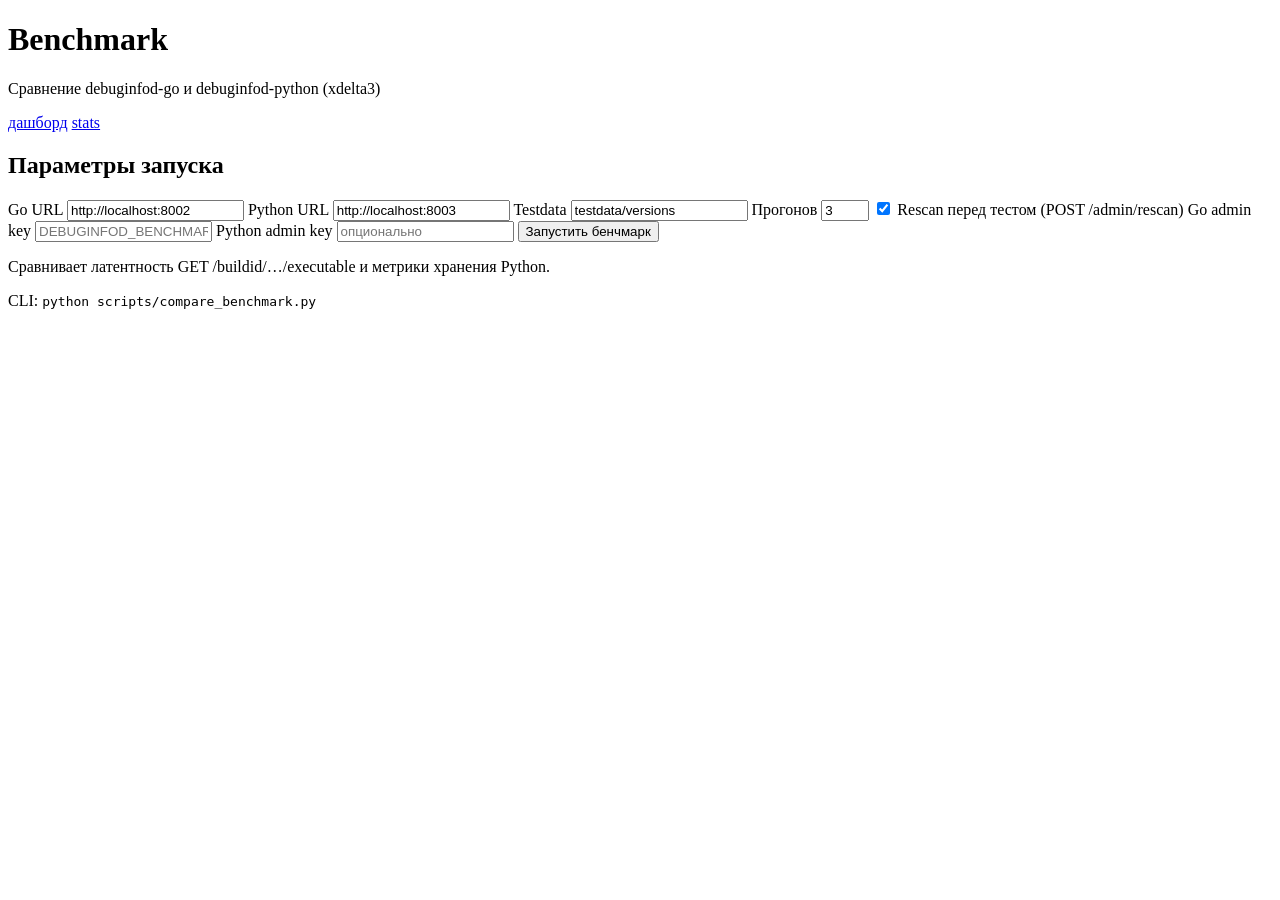
==== debuginfod/webui/static/benchmark.html @ eb6e7257 "Fix benchmark Go latency display and rescan auth - Resolve build-id per server (go_build_id vs py_bu" ====
<!DOCTYPE html>
<html lang="ru">
<head>
  <meta charset="utf-8">
  <meta name="viewport" content="width=device-width, initial-scale=1">
  <title>Benchmark — debuginfod-python</title>
  <link rel="stylesheet" href="/ui/static/app.css">
</head>
<body>
  <header class="header">
    <div class="header-inner">
      <h1>Benchmark</h1>
      <p class="subtitle">Сравнение debuginfod-go и debuginfod-python (xdelta3)</p>
    </div>
    <div class="header-meta">
      <a class="badge link" href="/ui/">дашборд</a>
      <a class="badge link" href="/stats" target="_blank" rel="noopener">stats</a>
    </div>
  </header>

  <main class="container">
    <section class="panel">
      <h2>Параметры запуска</h2>
      <form id="bench-form" class="bench-form">
        <label>
          <span>Go URL</span>
          <input type="url" id="go-url" name="go_url" value="http://localhost:8002" required>
        </label>
        <label>
          <span>Python URL</span>
          <input type="url" id="py-url" name="py_url" value="http://localhost:8003" required>
        </label>
        <label>
          <span>Testdata</span>
          <input type="text" id="testdata" name="testdata" value="testdata/versions" required>
        </label>
        <label>
          <span>Прогонов</span>
          <input type="number" id="runs" name="runs" value="3" min="1" max="20" required>
        </label>
        <label class="bench-checkbox">
          <input type="checkbox" id="rescan" name="rescan" checked>
          <span>Rescan перед тестом (POST /admin/rescan)</span>
        </label>
        <label>
          <span>Go admin key</span>
          <input type="password" id="go-admin-key" name="go_admin_key" placeholder="DEBUGINFOD_BENCHMARK_GO_ADMIN_KEY" autocomplete="off">
        </label>
        <label>
          <span>Python admin key</span>
          <input type="password" id="py-admin-key" name="py_admin_key" placeholder="опционально" autocomplete="off">
        </label>
        <button type="submit" id="run-btn">Запустить бенчмарк</button>
      </form>
      <p class="hint" id="bench-hint">Сравнивает латентность GET /buildid/…/executable и метрики хранения Python.</p>
      <div id="bench-warnings" class="warnings-panel" hidden></div>
      <div id="bench-status" class="search-status"></div>
    </section>

    <section class="stats-grid" id="summary-grid" hidden aria-live="polite"></section>

    <section class="panel chart-panel" id="latency-panel" hidden>
      <h2>Латентность по версиям (среднее, ms)</h2>
      <div class="chart-wrap">
        <canvas id="latency-chart" width="900" height="360" role="img" aria-label="График латентности"></canvas>
      </div>
      <div class="chart-legend">
        <span class="legend-item go">debuginfod-go</span>
        <span class="legend-item py">debuginfod-python</span>
      </div>
    </section>

    <section class="panel chart-panel" id="storage-panel" hidden>
      <h2>Использование диска</h2>
      <div class="chart-wrap">
        <canvas id="storage-chart" width="900" height="320" role="img" aria-label="График хранения"></canvas>
      </div>
      <p class="hint">Go: суммарный размер ELF в testdata. Python: оценка занятого места в blob-хранилище только для testdata (не весь /stats).</p>
    </section>

    <section class="panel" id="details-panel" hidden>
      <h2>Детали по бинарникам</h2>
      <div class="table-wrap">
        <table class="results-table" id="details-table">
          <thead>
            <tr>
              <th>версия</th>
              <th>build-id</th>
              <th>размер</th>
              <th>Go ms</th>
              <th>Python ms</th>
              <th>ratio py/go</th>
            </tr>
          </thead>
          <tbody id="details-body"></tbody>
        </table>
      </div>
    </section>

    <section class="panel" id="history-panel" hidden>
      <h2>История запусков</h2>
      <div class="table-wrap">
        <table class="results-table" id="history-table">
          <thead>
            <tr>
              <th>время</th>
              <th>бинарников</th>
              <th>Go ms</th>
              <th>Python ms</th>
              <th>сжатие</th>
            </tr>
          </thead>
          <tbody id="history-body"></tbody>
        </table>
      </div>
    </section>
  </main>

  <footer class="footer">
    <span>CLI: <code>python scripts/compare_benchmark.py</code></span>
  </footer>

  <script src="/ui/static/benchmark.js"></script>
</body>
</html>
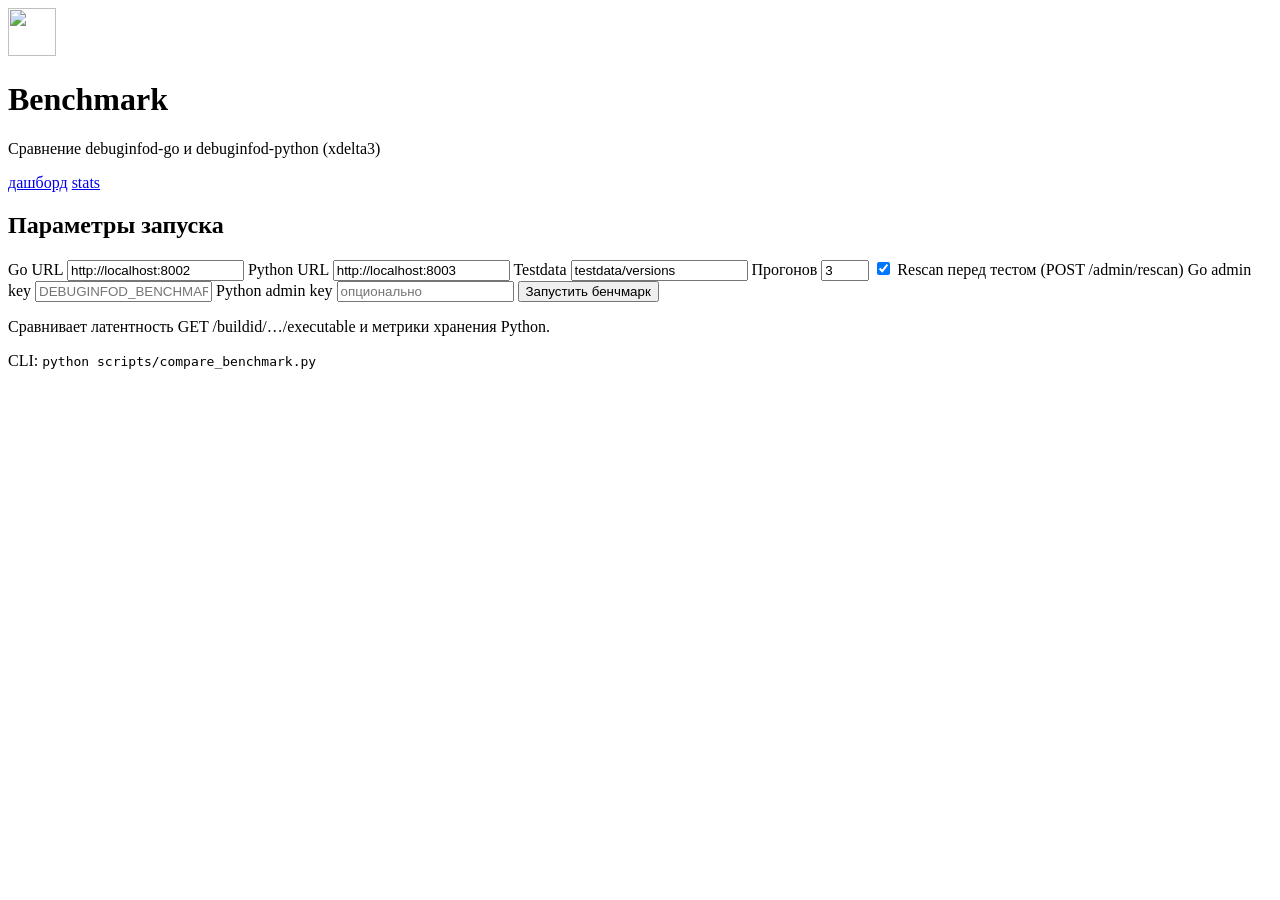
==== commit 665fd169: "Add Web UI favicon and header logo Wire debuginfo_ico.png as tab icon (including /favicon.ico) and d" ====
--- a/debuginfod/webui/static/benchmark.html
+++ b/debuginfod/webui/static/benchmark.html
@@ -4,13 +4,24 @@
   <meta charset="utf-8">
   <meta name="viewport" content="width=device-width, initial-scale=1">
   <title>Benchmark — debuginfod-python</title>
+  <link rel="icon" href="/ui/static/debuginfo_ico.png" type="image/png">
   <link rel="stylesheet" href="/ui/static/app.css">
 </head>
 <body>
   <header class="header">
-    <div class="header-inner">
-      <h1>Benchmark</h1>
-      <p class="subtitle">Сравнение debuginfod-go и debuginfod-python (xdelta3)</p>
+    <div class="header-brand">
+      <img
+        src="/ui/static/debuginfo_2x.png"
+        alt=""
+        class="header-logo"
+        width="48"
+        height="48"
+        decoding="async"
+      >
+      <div class="header-inner">
+        <h1>Benchmark</h1>
+        <p class="subtitle">Сравнение debuginfod-go и debuginfod-python (xdelta3)</p>
+      </div>
     </div>
     <div class="header-meta">
       <a class="badge link" href="/ui/">дашборд</a>
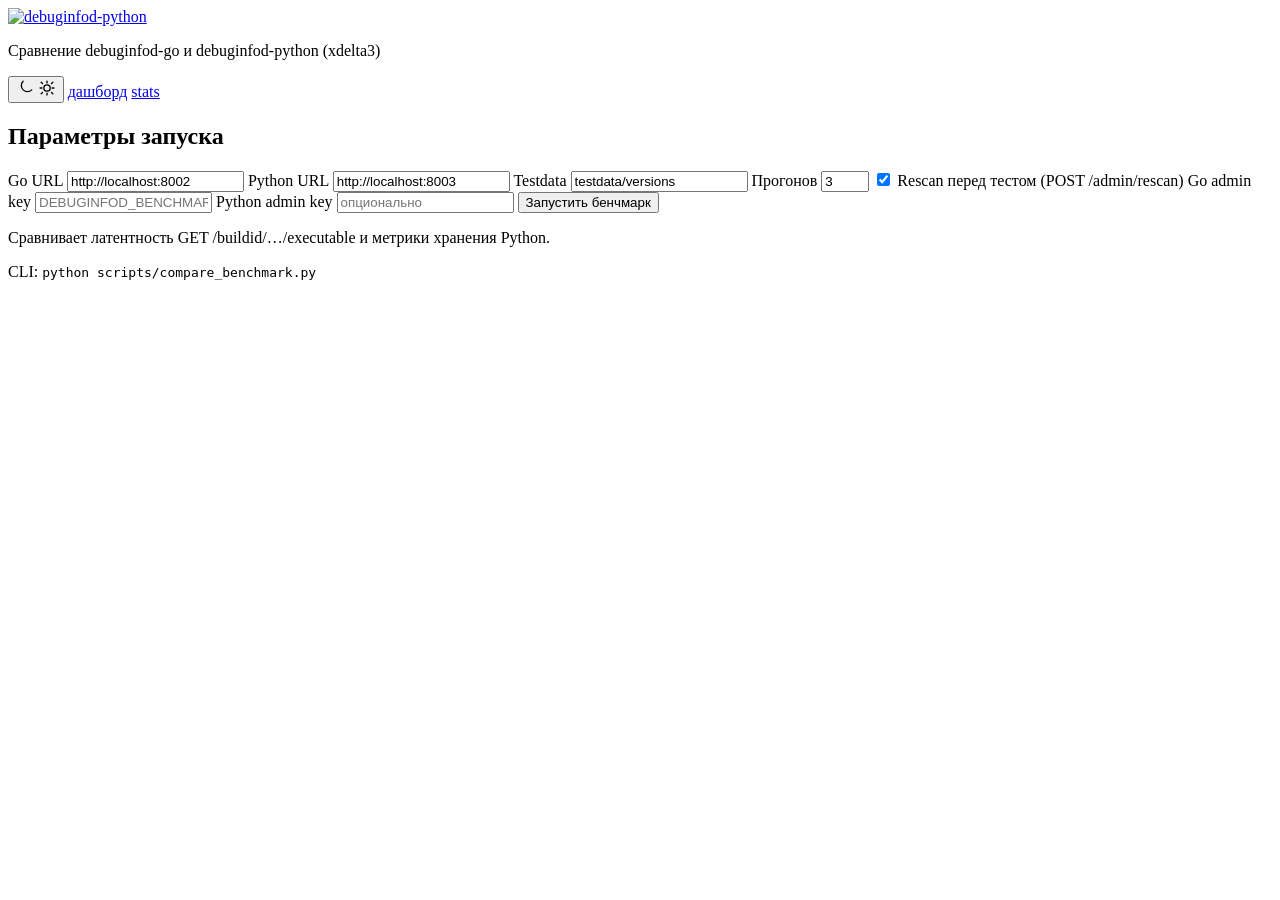
==== commit 436535a2: "Redesign Web UI: larger logo, custom theme, light/dark toggle Display the wide brand image at natura" ====
--- a/debuginfod/webui/static/benchmark.html
+++ b/debuginfod/webui/static/benchmark.html
@@ -5,25 +5,40 @@
   <meta name="viewport" content="width=device-width, initial-scale=1">
   <title>Benchmark — debuginfod-python</title>
   <link rel="icon" href="/ui/static/debuginfo_ico.png" type="image/png">
+  <script src="/ui/static/theme.js"></script>
   <link rel="stylesheet" href="/ui/static/app.css">
 </head>
 <body>
   <header class="header">
-    <div class="header-brand">
-      <img
-        src="/ui/static/debuginfo_2x.png"
-        alt=""
-        class="header-logo"
-        width="48"
-        height="48"
-        decoding="async"
+    <div class="header-main">
+      <a href="/ui/" class="header-brand" aria-label="debuginfod-python — дашборд">
+        <img
+          src="/ui/static/debuginfo_2x.png"
+          alt="debuginfod-python"
+          class="header-logo"
+          width="1200"
+          height="627"
+          decoding="async"
+        >
+      </a>
+      <p class="header-tagline">Сравнение debuginfod-go и debuginfod-python (xdelta3)</p>
+    </div>
+    <div class="header-toolbar">
+      <button
+        type="button"
+        class="icon-btn theme-toggle"
+        aria-label="Переключить тему"
+        aria-pressed="true"
+        title="Светлая тема"
       >
-      <div class="header-inner">
-        <h1>Benchmark</h1>
-        <p class="subtitle">Сравнение debuginfod-go и debuginfod-python (xdelta3)</p>
-      </div>
-    </div>
-    <div class="header-meta">
+        <svg class="theme-icon theme-icon-dark" width="18" height="18" viewBox="0 0 24 24" fill="none" aria-hidden="true">
+          <path d="M21 14.5A7.5 7.5 0 0 1 9.5 3 6.5 6.5 0 1 0 21 14.5Z" stroke="currentColor" stroke-width="1.75" stroke-linejoin="round"/>
+        </svg>
+        <svg class="theme-icon theme-icon-light" width="18" height="18" viewBox="0 0 24 24" fill="none" aria-hidden="true" hidden>
+          <circle cx="12" cy="12" r="4.25" stroke="currentColor" stroke-width="1.75"/>
+          <path d="M12 2.75v2.5M12 18.75v2.5M4.22 4.22l1.77 1.77M18.01 18.01l1.77 1.77M2.75 12h2.5M18.75 12h2.5M4.22 19.78l1.77-1.77M18.01 5.99l1.77-1.77" stroke="currentColor" stroke-width="1.75" stroke-linecap="round"/>
+        </svg>
+      </button>
       <a class="badge link" href="/ui/">дашборд</a>
       <a class="badge link" href="/stats" target="_blank" rel="noopener">stats</a>
     </div>
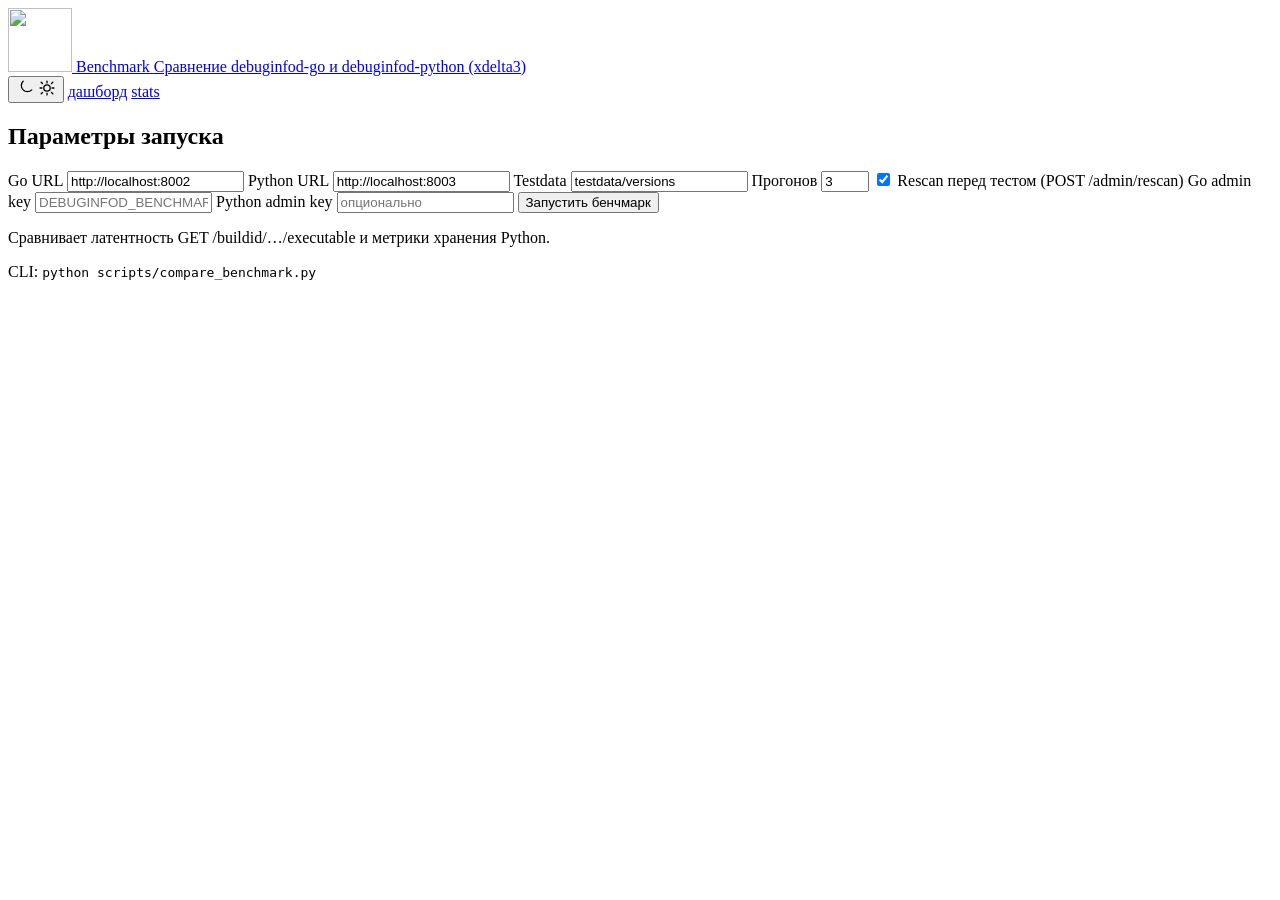
==== commit 759e15da: "Fix browse on corrupt ELF; compact header; red/blue theme - Catch ELFParseError in elfcomment; skip " ====
--- a/debuginfod/webui/static/benchmark.html
+++ b/debuginfod/webui/static/benchmark.html
@@ -10,19 +10,20 @@
 </head>
 <body>
   <header class="header">
-    <div class="header-main">
-      <a href="/ui/" class="header-brand" aria-label="debuginfod-python — дашборд">
-        <img
-          src="/ui/static/debuginfo_2x.png"
-          alt="debuginfod-python"
-          class="header-logo"
-          width="1200"
-          height="627"
-          decoding="async"
-        >
-      </a>
-      <p class="header-tagline">Сравнение debuginfod-go и debuginfod-python (xdelta3)</p>
-    </div>
+    <a href="/ui/" class="header-brand" aria-label="debuginfod-python — дашборд">
+      <img
+        src="/ui/static/debuginfo_ico.png"
+        alt=""
+        class="header-mark"
+        width="64"
+        height="64"
+        decoding="async"
+      >
+      <span class="header-copy">
+        <span class="header-title">Benchmark</span>
+        <span class="header-tagline">Сравнение debuginfod-go и debuginfod-python (xdelta3)</span>
+      </span>
+    </a>
     <div class="header-toolbar">
       <button
         type="button"
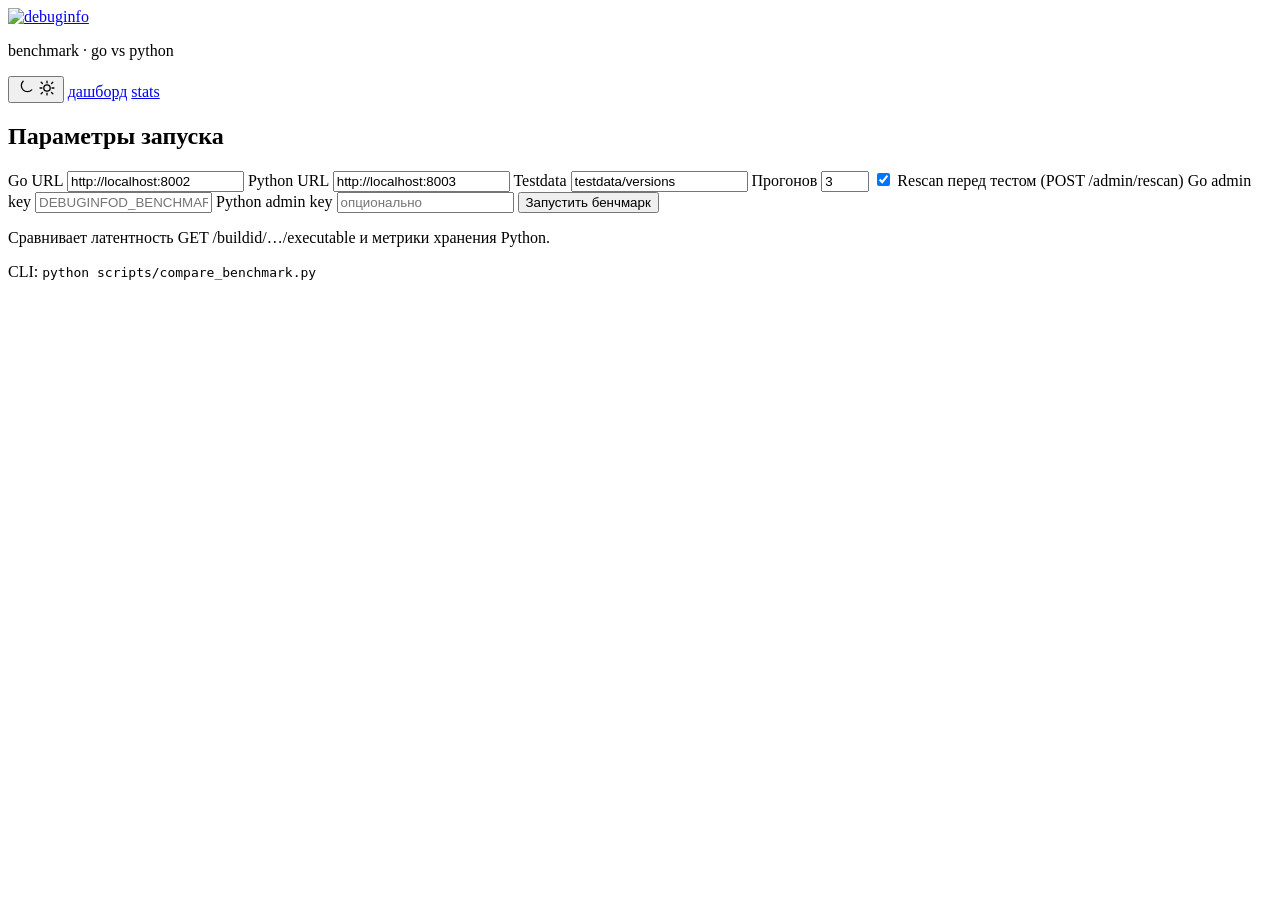
==== commit ec14ea99: "Restore full logo compactly; distinctive trace-themed UI Use debuginfo_2x wordmark at fixed height i" ====
--- a/debuginfod/webui/static/benchmark.html
+++ b/debuginfod/webui/static/benchmark.html
@@ -10,20 +10,19 @@
 </head>
 <body>
   <header class="header">
-    <a href="/ui/" class="header-brand" aria-label="debuginfod-python — дашборд">
-      <img
-        src="/ui/static/debuginfo_ico.png"
-        alt=""
-        class="header-mark"
-        width="64"
-        height="64"
-        decoding="async"
-      >
-      <span class="header-copy">
-        <span class="header-title">Benchmark</span>
-        <span class="header-tagline">Сравнение debuginfod-go и debuginfod-python (xdelta3)</span>
-      </span>
-    </a>
+    <div class="header-start">
+      <a href="/ui/" class="header-brand" aria-label="debuginfod-python — дашборд">
+        <img
+          src="/ui/static/debuginfo_2x.png"
+          alt="debuginfo"
+          class="header-logo"
+          width="1200"
+          height="627"
+          decoding="async"
+        >
+      </a>
+      <p class="header-tagline">benchmark · go vs python</p>
+    </div>
     <div class="header-toolbar">
       <button
         type="button"
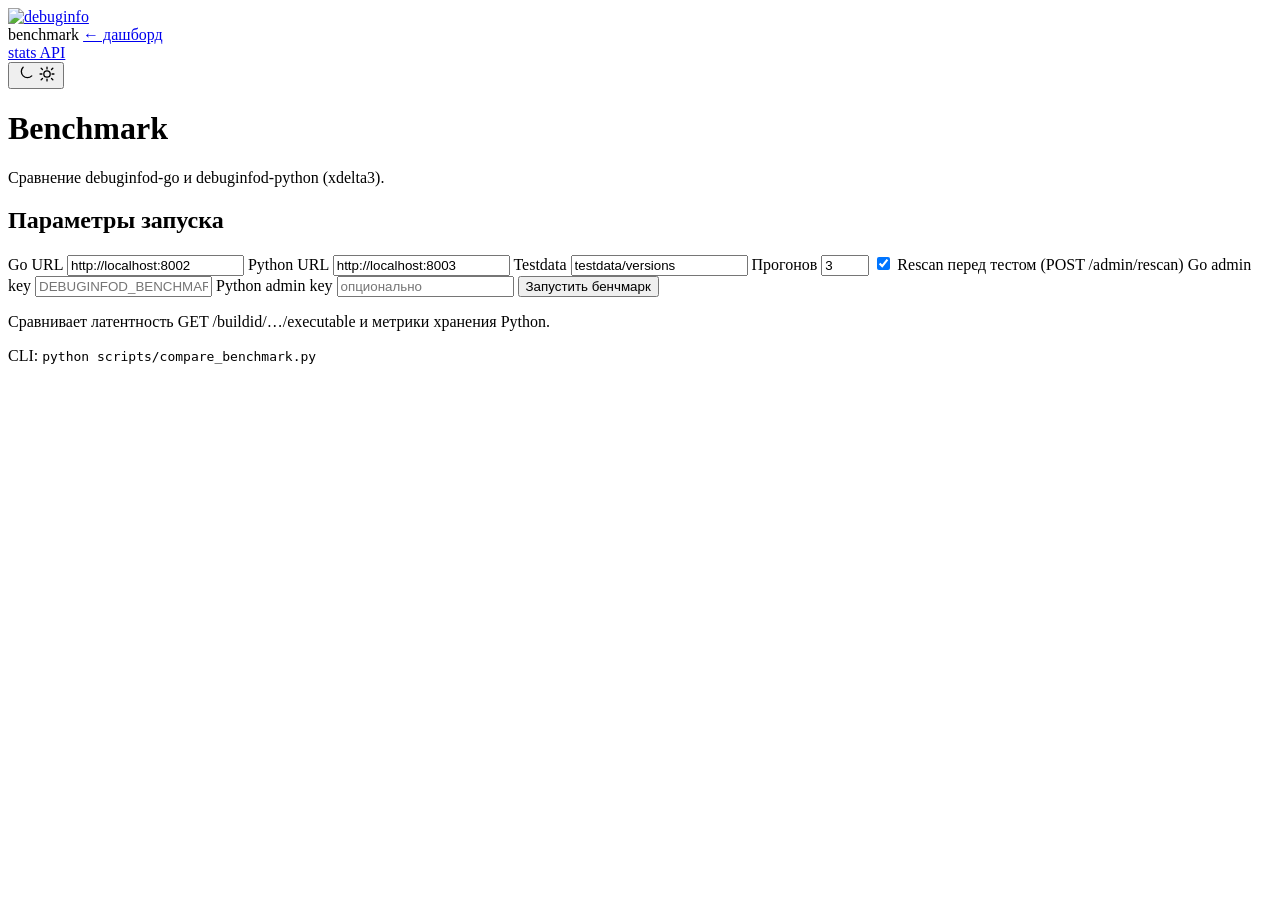
==== commit b59e4bb3: "Redesign UI as console layout with hero logo mast Replace the sidebar dashboard shell with a split c" ====
--- a/debuginfod/webui/static/benchmark.html
+++ b/debuginfod/webui/static/benchmark.html
@@ -9,142 +9,149 @@
   <link rel="stylesheet" href="/ui/static/app.css">
 </head>
 <body>
-  <header class="header">
-    <div class="header-start">
-      <a href="/ui/" class="header-brand" aria-label="debuginfod-python — дашборд">
+  <div class="console">
+    <aside class="brand-mast" aria-label="Бренд и навигация">
+      <a href="/ui/" class="logo-hero-wrap" aria-label="debuginfod-python — дашборд">
         <img
           src="/ui/static/debuginfo_2x.png"
           alt="debuginfo"
-          class="header-logo"
+          class="logo-hero"
           width="1200"
           height="627"
           decoding="async"
         >
       </a>
-      <p class="header-tagline">benchmark · go vs python</p>
+
+      <div class="mast-meta">
+        <span class="mast-title">benchmark</span>
+        <a href="/ui/" class="mast-back">← дашборд</a>
+      </div>
+
+      <div class="mast-actions">
+        <a class="mast-btn mast-btn-ghost" href="/stats" target="_blank" rel="noopener">stats API</a>
+        <div class="mast-tools">
+          <button type="button" class="icon-btn theme-toggle" aria-label="Переключить тему" aria-pressed="true" title="Светлая тема">
+            <svg class="theme-icon theme-icon-dark" width="18" height="18" viewBox="0 0 24 24" fill="none" aria-hidden="true">
+              <path d="M21 14.5A7.5 7.5 0 0 1 9.5 3 6.5 6.5 0 1 0 21 14.5Z" stroke="currentColor" stroke-width="1.75" stroke-linejoin="round"/>
+            </svg>
+            <svg class="theme-icon theme-icon-light" width="18" height="18" viewBox="0 0 24 24" fill="none" aria-hidden="true" hidden>
+              <circle cx="12" cy="12" r="4.25" stroke="currentColor" stroke-width="1.75"/>
+              <path d="M12 2.75v2.5M12 18.75v2.5M4.22 4.22l1.77 1.77M18.01 18.01l1.77 1.77M2.75 12h2.5M18.75 12h2.5M4.22 19.78l1.77-1.77M18.01 5.99l1.77-1.77" stroke="currentColor" stroke-width="1.75" stroke-linecap="round"/>
+            </svg>
+          </button>
+        </div>
+      </div>
+    </aside>
+
+    <div class="stage-shell">
+      <main class="tab-panel tab-panel-scroll active">
+        <div class="scans-intro">
+          <h1 class="page-title">Benchmark</h1>
+          <p class="page-lead">Сравнение debuginfod-go и debuginfod-python (xdelta3).</p>
+        </div>
+
+        <section class="panel">
+          <h2>Параметры запуска</h2>
+          <form id="bench-form" class="bench-form">
+            <label>
+              <span>Go URL</span>
+              <input type="url" id="go-url" name="go_url" value="http://localhost:8002" required>
+            </label>
+            <label>
+              <span>Python URL</span>
+              <input type="url" id="py-url" name="py_url" value="http://localhost:8003" required>
+            </label>
+            <label>
+              <span>Testdata</span>
+              <input type="text" id="testdata" name="testdata" value="testdata/versions" required>
+            </label>
+            <label>
+              <span>Прогонов</span>
+              <input type="number" id="runs" name="runs" value="3" min="1" max="20" required>
+            </label>
+            <label class="bench-checkbox">
+              <input type="checkbox" id="rescan" name="rescan" checked>
+              <span>Rescan перед тестом (POST /admin/rescan)</span>
+            </label>
+            <label>
+              <span>Go admin key</span>
+              <input type="password" id="go-admin-key" name="go_admin_key" placeholder="DEBUGINFOD_BENCHMARK_GO_ADMIN_KEY" autocomplete="off">
+            </label>
+            <label>
+              <span>Python admin key</span>
+              <input type="password" id="py-admin-key" name="py_admin_key" placeholder="опционально" autocomplete="off">
+            </label>
+            <button type="submit" id="run-btn">Запустить бенчмарк</button>
+          </form>
+          <p class="hint" id="bench-hint">Сравнивает латентность GET /buildid/…/executable и метрики хранения Python.</p>
+          <div id="bench-warnings" class="warnings-panel" hidden></div>
+          <div id="bench-status" class="search-status"></div>
+        </section>
+
+        <section class="hud-metrics hud-metrics-wrap" id="summary-grid" hidden aria-live="polite"></section>
+
+        <section class="panel chart-panel" id="latency-panel" hidden>
+          <h2>Латентность по версиям (среднее, ms)</h2>
+          <div class="chart-wrap">
+            <canvas id="latency-chart" width="900" height="360" role="img" aria-label="График латентности"></canvas>
+          </div>
+          <div class="chart-legend">
+            <span class="legend-item go">debuginfod-go</span>
+            <span class="legend-item py">debuginfod-python</span>
+          </div>
+        </section>
+
+        <section class="panel chart-panel" id="storage-panel" hidden>
+          <h2>Использование диска</h2>
+          <div class="chart-wrap">
+            <canvas id="storage-chart" width="900" height="320" role="img" aria-label="График хранения"></canvas>
+          </div>
+          <p class="hint">Go: суммарный размер ELF в testdata. Python: оценка занятого места в blob-хранилище только для testdata (не весь /stats).</p>
+        </section>
+
+        <section class="panel" id="details-panel" hidden>
+          <h2>Детали по бинарникам</h2>
+          <div class="table-wrap">
+            <table class="results-table" id="details-table">
+              <thead>
+                <tr>
+                  <th>версия</th>
+                  <th>build-id</th>
+                  <th>размер</th>
+                  <th>Go ms</th>
+                  <th>Python ms</th>
+                  <th>ratio py/go</th>
+                </tr>
+              </thead>
+              <tbody id="details-body"></tbody>
+            </table>
+          </div>
+        </section>
+
+        <section class="panel" id="history-panel" hidden>
+          <h2>История запусков</h2>
+          <div class="table-wrap">
+            <table class="results-table" id="history-table">
+              <thead>
+                <tr>
+                  <th>время</th>
+                  <th>бинарников</th>
+                  <th>Go ms</th>
+                  <th>Python ms</th>
+                  <th>сжатие</th>
+                </tr>
+              </thead>
+              <tbody id="history-body"></tbody>
+            </table>
+          </div>
+        </section>
+      </main>
+
+      <footer class="stage-foot">
+        <span>CLI: <code>python scripts/compare_benchmark.py</code></span>
+      </footer>
     </div>
-    <div class="header-toolbar">
-      <button
-        type="button"
-        class="icon-btn theme-toggle"
-        aria-label="Переключить тему"
-        aria-pressed="true"
-        title="Светлая тема"
-      >
-        <svg class="theme-icon theme-icon-dark" width="18" height="18" viewBox="0 0 24 24" fill="none" aria-hidden="true">
-          <path d="M21 14.5A7.5 7.5 0 0 1 9.5 3 6.5 6.5 0 1 0 21 14.5Z" stroke="currentColor" stroke-width="1.75" stroke-linejoin="round"/>
-        </svg>
-        <svg class="theme-icon theme-icon-light" width="18" height="18" viewBox="0 0 24 24" fill="none" aria-hidden="true" hidden>
-          <circle cx="12" cy="12" r="4.25" stroke="currentColor" stroke-width="1.75"/>
-          <path d="M12 2.75v2.5M12 18.75v2.5M4.22 4.22l1.77 1.77M18.01 18.01l1.77 1.77M2.75 12h2.5M18.75 12h2.5M4.22 19.78l1.77-1.77M18.01 5.99l1.77-1.77" stroke="currentColor" stroke-width="1.75" stroke-linecap="round"/>
-        </svg>
-      </button>
-      <a class="badge link" href="/ui/">дашборд</a>
-      <a class="badge link" href="/stats" target="_blank" rel="noopener">stats</a>
-    </div>
-  </header>
-
-  <main class="container">
-    <section class="panel">
-      <h2>Параметры запуска</h2>
-      <form id="bench-form" class="bench-form">
-        <label>
-          <span>Go URL</span>
-          <input type="url" id="go-url" name="go_url" value="http://localhost:8002" required>
-        </label>
-        <label>
-          <span>Python URL</span>
-          <input type="url" id="py-url" name="py_url" value="http://localhost:8003" required>
-        </label>
-        <label>
-          <span>Testdata</span>
-          <input type="text" id="testdata" name="testdata" value="testdata/versions" required>
-        </label>
-        <label>
-          <span>Прогонов</span>
-          <input type="number" id="runs" name="runs" value="3" min="1" max="20" required>
-        </label>
-        <label class="bench-checkbox">
-          <input type="checkbox" id="rescan" name="rescan" checked>
-          <span>Rescan перед тестом (POST /admin/rescan)</span>
-        </label>
-        <label>
-          <span>Go admin key</span>
-          <input type="password" id="go-admin-key" name="go_admin_key" placeholder="DEBUGINFOD_BENCHMARK_GO_ADMIN_KEY" autocomplete="off">
-        </label>
-        <label>
-          <span>Python admin key</span>
-          <input type="password" id="py-admin-key" name="py_admin_key" placeholder="опционально" autocomplete="off">
-        </label>
-        <button type="submit" id="run-btn">Запустить бенчмарк</button>
-      </form>
-      <p class="hint" id="bench-hint">Сравнивает латентность GET /buildid/…/executable и метрики хранения Python.</p>
-      <div id="bench-warnings" class="warnings-panel" hidden></div>
-      <div id="bench-status" class="search-status"></div>
-    </section>
-
-    <section class="stats-grid" id="summary-grid" hidden aria-live="polite"></section>
-
-    <section class="panel chart-panel" id="latency-panel" hidden>
-      <h2>Латентность по версиям (среднее, ms)</h2>
-      <div class="chart-wrap">
-        <canvas id="latency-chart" width="900" height="360" role="img" aria-label="График латентности"></canvas>
-      </div>
-      <div class="chart-legend">
-        <span class="legend-item go">debuginfod-go</span>
-        <span class="legend-item py">debuginfod-python</span>
-      </div>
-    </section>
-
-    <section class="panel chart-panel" id="storage-panel" hidden>
-      <h2>Использование диска</h2>
-      <div class="chart-wrap">
-        <canvas id="storage-chart" width="900" height="320" role="img" aria-label="График хранения"></canvas>
-      </div>
-      <p class="hint">Go: суммарный размер ELF в testdata. Python: оценка занятого места в blob-хранилище только для testdata (не весь /stats).</p>
-    </section>
-
-    <section class="panel" id="details-panel" hidden>
-      <h2>Детали по бинарникам</h2>
-      <div class="table-wrap">
-        <table class="results-table" id="details-table">
-          <thead>
-            <tr>
-              <th>версия</th>
-              <th>build-id</th>
-              <th>размер</th>
-              <th>Go ms</th>
-              <th>Python ms</th>
-              <th>ratio py/go</th>
-            </tr>
-          </thead>
-          <tbody id="details-body"></tbody>
-        </table>
-      </div>
-    </section>
-
-    <section class="panel" id="history-panel" hidden>
-      <h2>История запусков</h2>
-      <div class="table-wrap">
-        <table class="results-table" id="history-table">
-          <thead>
-            <tr>
-              <th>время</th>
-              <th>бинарников</th>
-              <th>Go ms</th>
-              <th>Python ms</th>
-              <th>сжатие</th>
-            </tr>
-          </thead>
-          <tbody id="history-body"></tbody>
-        </table>
-      </div>
-    </section>
-  </main>
-
-  <footer class="footer">
-    <span>CLI: <code>python scripts/compare_benchmark.py</code></span>
-  </footer>
+  </div>
 
   <script src="/ui/static/benchmark.js"></script>
 </body>
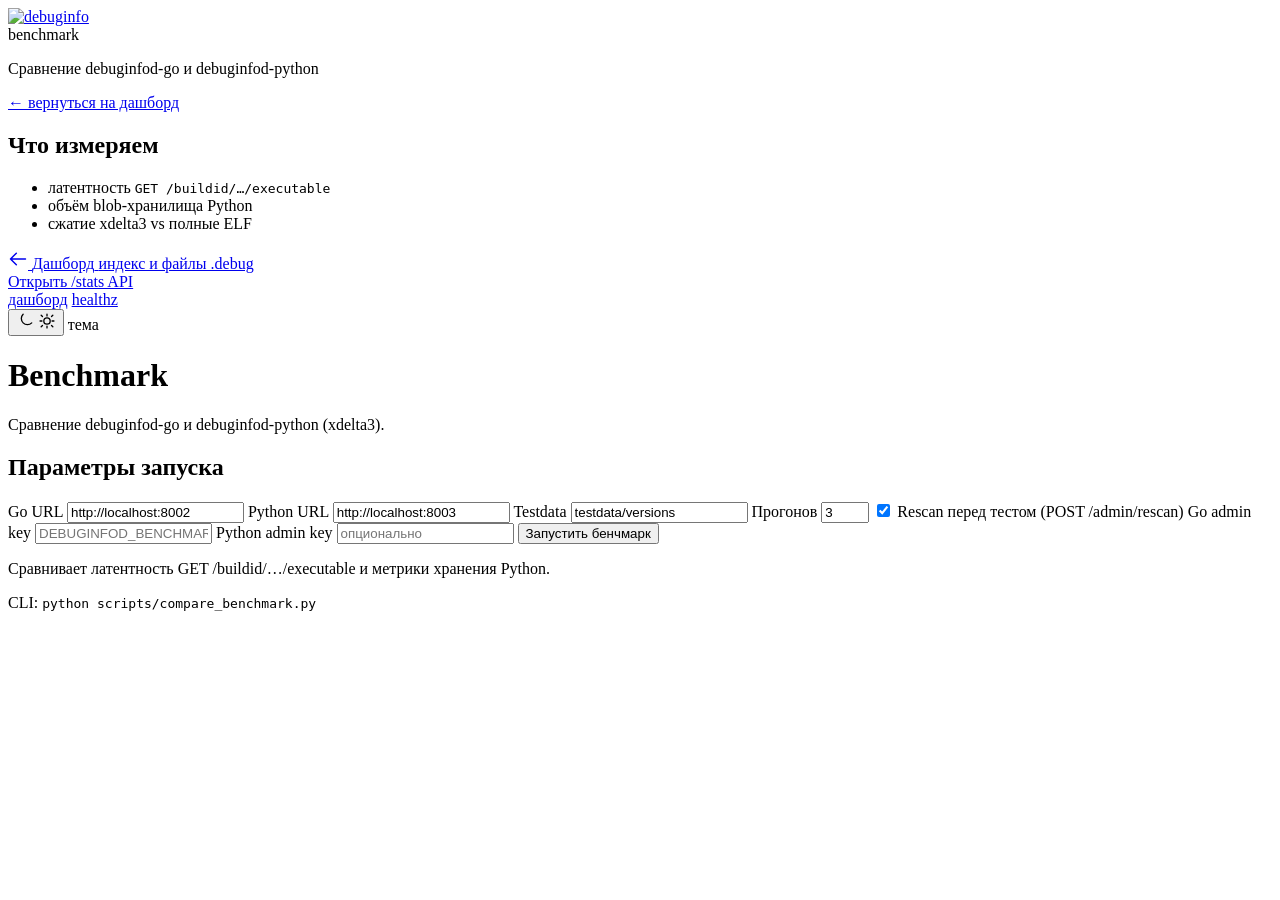
==== commit 1f68b1cc: "Enrich sidebar with live stats, scan summary, and quick links Add status badges, 2x2 snapshot tiles," ====
--- a/debuginfod/webui/static/benchmark.html
+++ b/debuginfod/webui/static/benchmark.html
@@ -24,11 +24,39 @@
 
       <div class="mast-meta">
         <span class="mast-title">benchmark</span>
-        <a href="/ui/" class="mast-back">← дашборд</a>
+        <p class="mast-tagline">Сравнение debuginfod-go и debuginfod-python</p>
+        <a href="/ui/" class="mast-back">← вернуться на дашборд</a>
       </div>
 
+      <section class="mast-info-card">
+        <h2 class="mast-section-label">Что измеряем</h2>
+        <ul class="mast-info-list">
+          <li>латентность <code>GET /buildid/…/executable</code></li>
+          <li>объём blob-хранилища Python</li>
+          <li>сжатие xdelta3 vs полные ELF</li>
+        </ul>
+      </section>
+
+      <nav class="mast-nav mast-nav-static" aria-label="Навигация">
+        <a href="/ui/" class="mast-nav-link">
+          <span class="mast-nav-icon" aria-hidden="true">
+            <svg width="20" height="20" viewBox="0 0 24 24" fill="none"><path d="M10 19l-7-7 7-7M3 12h18" stroke="currentColor" stroke-width="1.75" stroke-linecap="round" stroke-linejoin="round"/></svg>
+          </span>
+          <span class="mast-nav-text">
+            <span class="mast-nav-label">Дашборд</span>
+            <span class="mast-nav-desc">индекс и файлы .debug</span>
+          </span>
+        </a>
+      </nav>
+
       <div class="mast-actions">
-        <a class="mast-btn mast-btn-ghost" href="/stats" target="_blank" rel="noopener">stats API</a>
+        <a class="mast-btn mast-btn-ghost" href="/stats" target="_blank" rel="noopener">Открыть /stats API</a>
+
+        <div class="mast-quicklinks" aria-label="Быстрые ссылки">
+          <a href="/ui/" class="mast-quicklink">дашборд</a>
+          <a href="/healthz" class="mast-quicklink" target="_blank" rel="noopener">healthz</a>
+        </div>
+
         <div class="mast-tools">
           <button type="button" class="icon-btn theme-toggle" aria-label="Переключить тему" aria-pressed="true" title="Светлая тема">
             <svg class="theme-icon theme-icon-dark" width="18" height="18" viewBox="0 0 24 24" fill="none" aria-hidden="true">
@@ -39,6 +67,7 @@
               <path d="M12 2.75v2.5M12 18.75v2.5M4.22 4.22l1.77 1.77M18.01 18.01l1.77 1.77M2.75 12h2.5M18.75 12h2.5M4.22 19.78l1.77-1.77M18.01 5.99l1.77-1.77" stroke="currentColor" stroke-width="1.75" stroke-linecap="round"/>
             </svg>
           </button>
+          <span class="mast-tools-label">тема</span>
         </div>
       </div>
     </aside>
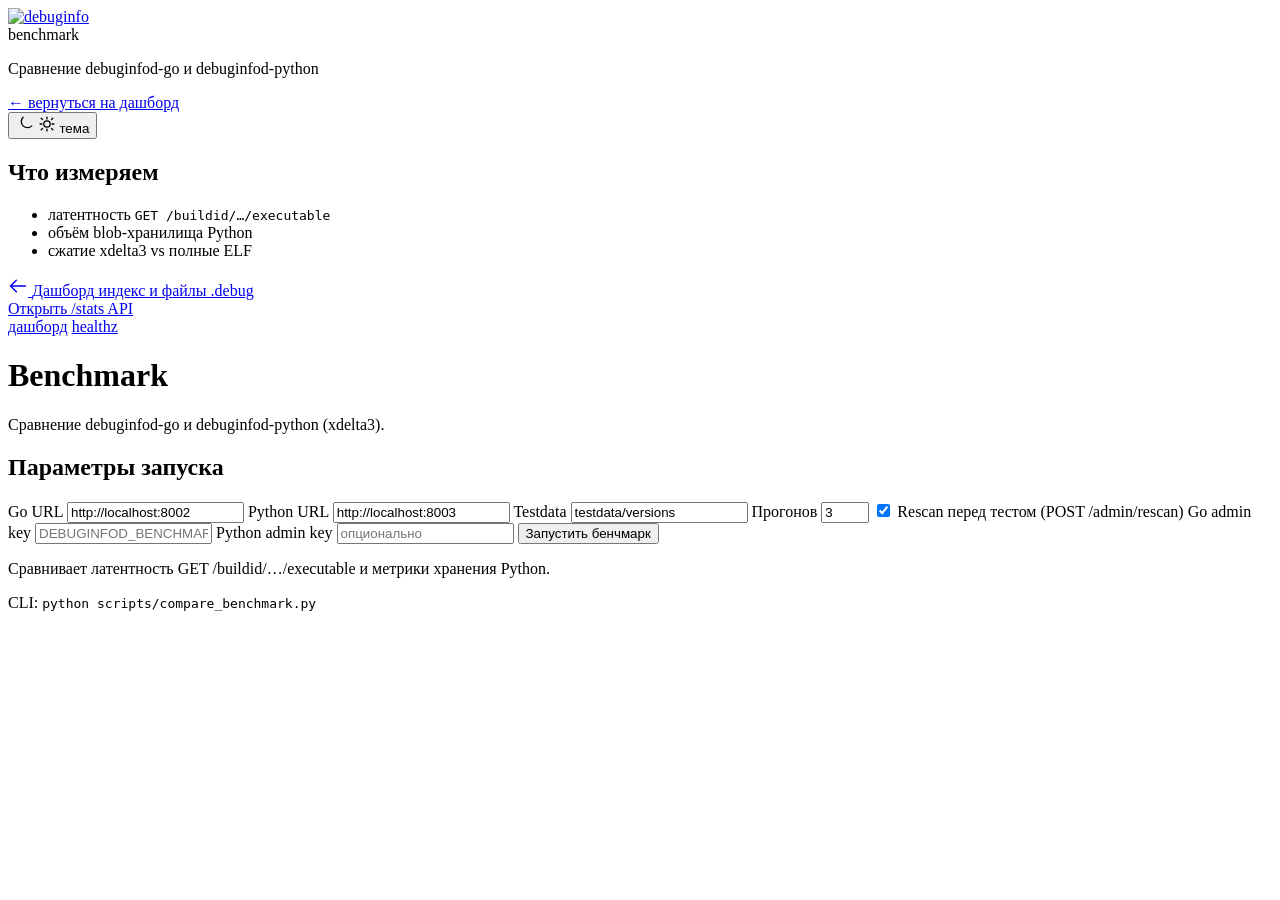
==== commit cf712c25: "Move theme toggle to prominent sidebar button with label inside Place a full-width mast-theme-btn un" ====
--- a/debuginfod/webui/static/benchmark.html
+++ b/debuginfod/webui/static/benchmark.html
@@ -28,6 +28,19 @@
         <a href="/ui/" class="mast-back">← вернуться на дашборд</a>
       </div>
 
+      <button type="button" class="theme-toggle mast-theme-btn" aria-label="Переключить тему" aria-pressed="true" title="Светлая тема">
+        <span class="mast-theme-icon" aria-hidden="true">
+          <svg class="theme-icon theme-icon-dark" width="18" height="18" viewBox="0 0 24 24" fill="none">
+            <path d="M21 14.5A7.5 7.5 0 0 1 9.5 3 6.5 6.5 0 1 0 21 14.5Z" stroke="currentColor" stroke-width="1.75" stroke-linejoin="round"/>
+          </svg>
+          <svg class="theme-icon theme-icon-light" width="18" height="18" viewBox="0 0 24 24" fill="none" hidden>
+            <circle cx="12" cy="12" r="4.25" stroke="currentColor" stroke-width="1.75"/>
+            <path d="M12 2.75v2.5M12 18.75v2.5M4.22 4.22l1.77 1.77M18.01 18.01l1.77 1.77M2.75 12h2.5M18.75 12h2.5M4.22 19.78l1.77-1.77M18.01 5.99l1.77-1.77" stroke="currentColor" stroke-width="1.75" stroke-linecap="round"/>
+          </svg>
+        </span>
+        <span class="mast-theme-label">тема</span>
+      </button>
+
       <section class="mast-info-card">
         <h2 class="mast-section-label">Что измеряем</h2>
         <ul class="mast-info-list">
@@ -55,19 +68,6 @@
         <div class="mast-quicklinks" aria-label="Быстрые ссылки">
           <a href="/ui/" class="mast-quicklink">дашборд</a>
           <a href="/healthz" class="mast-quicklink" target="_blank" rel="noopener">healthz</a>
-        </div>
-
-        <div class="mast-tools">
-          <button type="button" class="icon-btn theme-toggle" aria-label="Переключить тему" aria-pressed="true" title="Светлая тема">
-            <svg class="theme-icon theme-icon-dark" width="18" height="18" viewBox="0 0 24 24" fill="none" aria-hidden="true">
-              <path d="M21 14.5A7.5 7.5 0 0 1 9.5 3 6.5 6.5 0 1 0 21 14.5Z" stroke="currentColor" stroke-width="1.75" stroke-linejoin="round"/>
-            </svg>
-            <svg class="theme-icon theme-icon-light" width="18" height="18" viewBox="0 0 24 24" fill="none" aria-hidden="true" hidden>
-              <circle cx="12" cy="12" r="4.25" stroke="currentColor" stroke-width="1.75"/>
-              <path d="M12 2.75v2.5M12 18.75v2.5M4.22 4.22l1.77 1.77M18.01 18.01l1.77 1.77M2.75 12h2.5M18.75 12h2.5M4.22 19.78l1.77-1.77M18.01 5.99l1.77-1.77" stroke="currentColor" stroke-width="1.75" stroke-linecap="round"/>
-            </svg>
-          </button>
-          <span class="mast-tools-label">тема</span>
         </div>
       </div>
     </aside>
